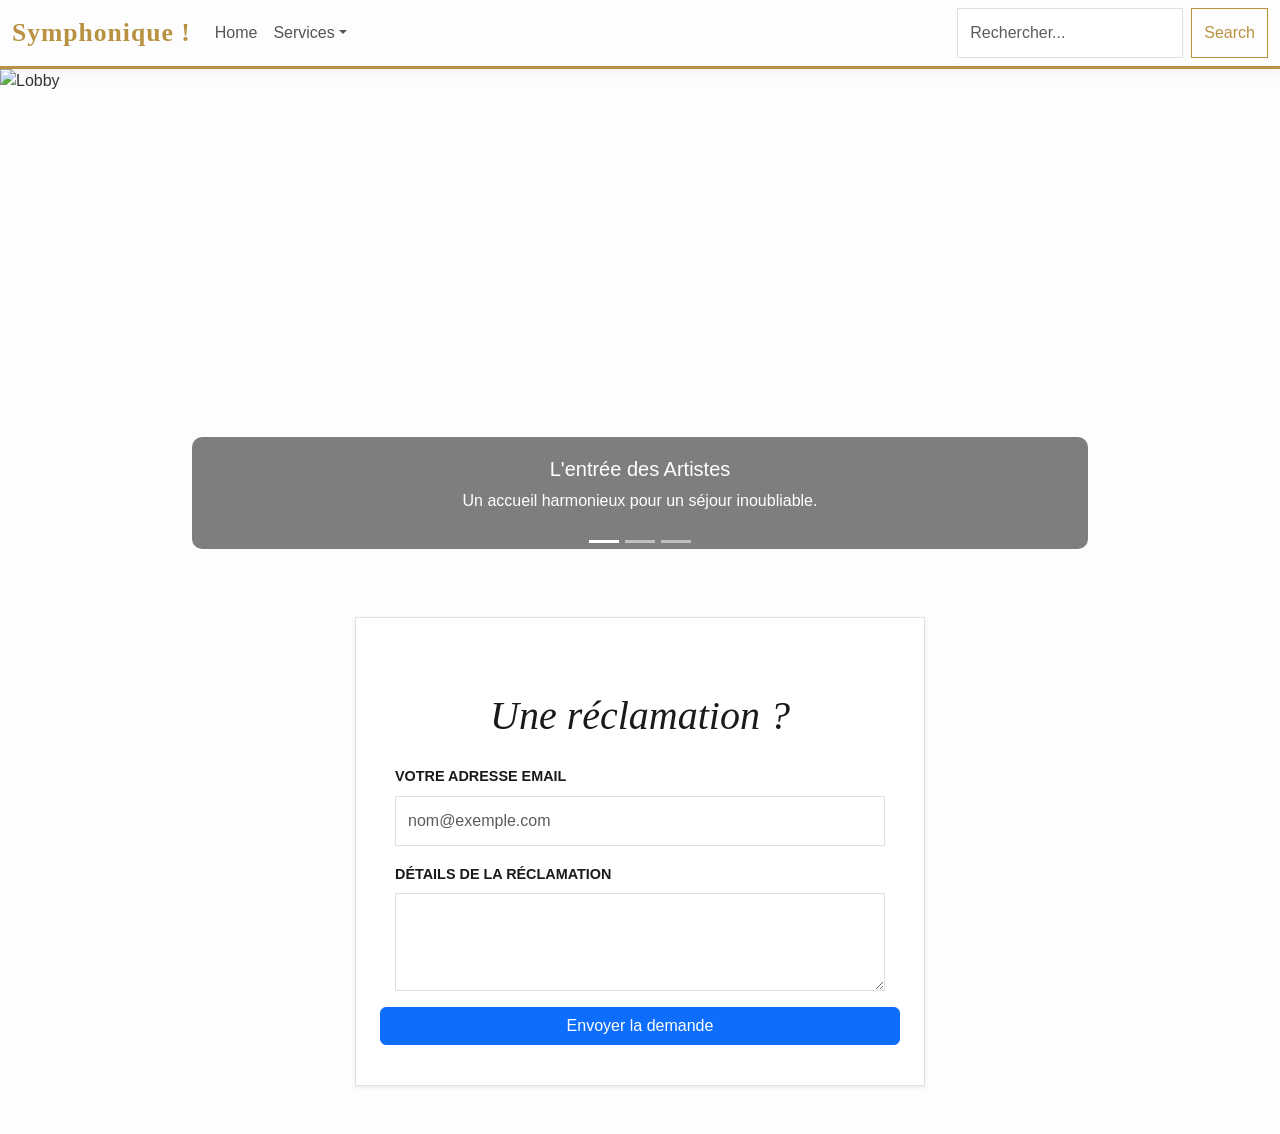
==== index.html @ 93e7ee75 "Gérer la connexion" ====
<!doctype html>
<html lang="fr">
<head>
    <meta charset="utf-8" />
    <meta name="viewport" content="width=device-width, initial-scale=1">
    <link href="https://cdn.jsdelivr.net/npm/bootstrap@5.3.0/dist/css/bootstrap.min.css" rel="stylesheet">
    <link rel="stylesheet" href="/css/index.css" />
    <title>Bienvenue à L'hôtel Symphonique</title>
</head>
<body>

<nav class="navbar navbar-expand-lg bg-body-tertiary">
    <div class="container-fluid">
        <a class="navbar-brand" href="#">Symphonique !</a>
        <button class="navbar-toggler" type="button" data-bs-toggle="collapse" data-bs-target="#navbarSupportedContent">
            <span class="navbar-toggler-icon"></span>
        </button>
        <div class="collapse navbar-collapse" id="navbarSupportedContent">
            <ul class="navbar-nav me-auto mb-2 mb-lg-0">
                <li class="nav-item"><a class="nav-link active" href="#">Home</a></li>
                <li class="nav-item dropdown">
                    <a class="nav-link dropdown-toggle" href="#" role="button" data-bs-toggle="dropdown">Services</a>
                    <ul class="dropdown-menu">
                        <li><a class="dropdown-item" href="Reservation.php">Réserver</a></li>
                        <li><a class="dropdown-item" href="Connexion.php">Se connecter</a></li>
                        <li><hr class="dropdown-divider"></li>
                        <li><a class="dropdown-item" href="#">En savoir plus</a></li>
                    </ul>
                </li>
            </ul>
            <form class="d-flex" role="search">
                <input class="form-control me-2" type="search" placeholder="Rechercher...">
                <button class="btn btn-outline-success" type="submit">Search</button>
            </form>
        </div>
    </div>
</nav>

<div id="carouselExampleCaptions" class="carousel slide" data-bs-ride="carousel">
    <div class="carousel-indicators">
        <button type="button" data-bs-target="#carouselExampleCaptions" data-bs-slide-to="0" class="active"></button>
        <button type="button" data-bs-target="#carouselExampleCaptions" data-bs-slide-to="1"></button>
        <button type="button" data-bs-target="#carouselExampleCaptions" data-bs-slide-to="2"></button>
    </div>
    <div class="carousel-inner">
        <div class="carousel-item active">
            <img src="https://images.unsplash.com/photo-1542314831-068cd1dbfeeb?q=80&w=2070&auto=format&fit=crop" class="d-block w-100" alt="Lobby" style="height: 500px; object-fit: cover;">
            <div class="carousel-caption d-none d-md-block" style="background: rgba(0,0,0,0.5); border-radius: 10px;">
                <h5>L'entrée des Artistes</h5>
                <p>Un accueil harmonieux pour un séjour inoubliable.</p>
            </div>
        </div>
        <div class="carousel-item">
            <img src="https://images.unsplash.com/photo-1571896349842-33c89424de2d?q=80&w=2080&auto=format&fit=crop" class="d-block w-100" alt="Chambre" style="height: 500px; object-fit: cover;">
            <div class="carousel-caption d-none d-md-block" style="background: rgba(0,0,0,0.5); border-radius: 10px;">
                <h5>Suites de Luxe</h5>
                <p>Le confort d'une partition parfaitement jouée.</p>
            </div>
        </div>
        <div class="carousel-item">
            <img src="Lit_piano.jpg" class="d-block w-100" alt="Piscine" style="height: 500px; object-fit: cover;">
            <div class="carousel-caption d-none d-md-block" style="background: rgba(0,0,0,0.5); border-radius: 10px;">
                <h5>Espace Détente</h5>
                <p>Plongez dans un océan de sérénité.</p>
            </div>
        </div>
    </div>
    <button class="carousel-control-prev" type="button" data-bs-target="#carouselExampleCaptions" data-bs-slide="prev">
        <span class="carousel-control-prev-icon"></span>
    </button>
    <button class="carousel-control-next" type="button" data-bs-target="#carouselExampleCaptions" data-bs-slide="next">
        <span class="carousel-control-next-icon"></span>
    </button>
</div>

<div class="container my-5">
    <div class="row justify-content-center">
        <div class="col-md-6 border p-4 shadow-sm bg-white">
            <h1 class="text-center mb-4">Une réclamation ?</h1>
            <form id="complaintForm">
                <div class="mb-3">
                    <label for="emailInput" class="form-label">Votre adresse email</label>
                    <input type="email" class="form-control" id="emailInput" placeholder="nom@exemple.com">
                </div>
                <div class="mb-3">
                    <label for="textInput" class="form-label">Détails de la réclamation</label>
                    <textarea class="form-control" id="textInput" rows="3"></textarea>
                </div>
                <button type="submit" class="btn btn-primary w-100">Envoyer la demande</button>
            </form>
            <div id="feedback" class="mt-3"></div>
        </div>
    </div>
</div>

<script src="https://cdn.jsdelivr.net/npm/bootstrap@5.3.0/dist/js/bootstrap.bundle.min.js"></script>
---- css/index.css ----
/* --- Variables de couleurs (Thème Or & Anthracite) --- */
:root {
	--gold: #b89241;
	--dark-bg: #1a1a1a;
	--light-bg: #fdfdfd;
	--text-main: #333333;
	--border-color: #e0e0e0;
}

body {
	/* Utilise les polices déjà présentes sur l'ordinateur de l'utilisateur */
	font-family: 'Segoe UI', Roboto, Helvetica, Arial, sans-serif;
	background-color: var(--light-bg);
	color: var(--text-main);
	margin: 0;
	padding: 0;
}

/* --- Navigation --- */
.navbar {
	background-color: var(--white) !important;
	border-bottom: 3px solid var(--gold);
	box-shadow: 0 4px 12px rgba(0,0,0,0.05);
}

.navbar-brand {
	/* Police Serif pour un côté institutionnel/Hôtel de luxe */
	font-family: 'Times New Roman', Times, serif;
	font-weight: bold;
	font-size: 1.6rem;
	color: var(--gold) !important;
	letter-spacing: 1px;
}

.nav-link {
	color: #555 !important;
	transition: 0.3s;
}

.nav-link:hover {
	color: var(--gold) !important;
}

/* --- Titre Principal --- */
h1 {
	font-family: 'Georgia', serif;
	color: var(--dark-bg);
	text-align: center;
	margin-top: 50px;
	margin-bottom: 30px;
	font-style: italic;
}

/* --- Container du Formulaire --- */
/* Pour que ce soit beau, on centre le formulaire avec une largeur max */
.mb-3 {
	max-width: 600px;
	margin-left: auto;
	margin-right: auto;
	padding: 0 15px;
}

.form-label {
	font-weight: bold;
	color: var(--dark-bg);
	font-size: 0.9rem;
	text-transform: uppercase;
}

.form-control {
	border: 1px solid var(--border-color);
	border-radius: 0px; /* Le "flat design" sans arrondis fait plus pro/luxe */
	padding: 12px;
	background-color: #fff;
}

.form-control:focus {
	border-color: var(--gold);
	box-shadow: 0 0 5px rgba(184, 146, 65, 0.3);
}

/* --- Le Bouton de recherche --- */
.btn-outline-success {
	color: var(--gold) !important;
	border-color: var(--gold) !important;
	border-radius: 0px;
	transition: all 0.4s;
}

.btn-outline-success:hover {
	background-color: var(--gold) !important;
	color: #fff !important;
}
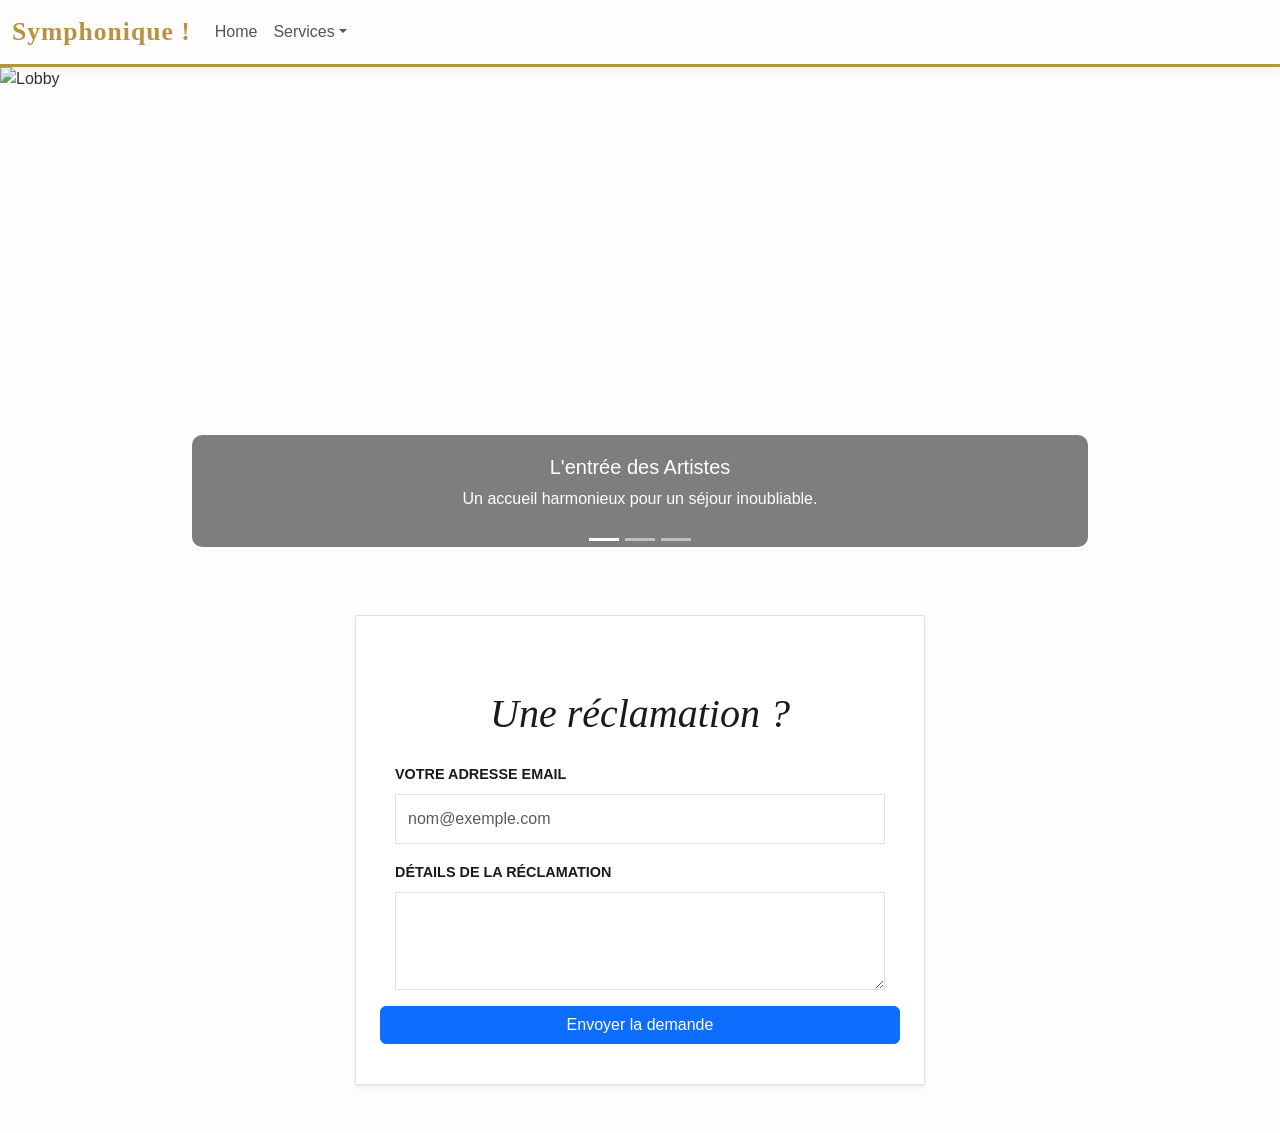
==== commit e60a6c38: "enregistrer demande chambre" ====
--- a/index.html
+++ b/index.html
@@ -22,16 +22,14 @@
                     <a class="nav-link dropdown-toggle" href="#" role="button" data-bs-toggle="dropdown">Services</a>
                     <ul class="dropdown-menu">
                         <li><a class="dropdown-item" href="Reservation.php">Réserver</a></li>
+                        <li><a class="dropdown-item" href="Chambre.php">Loger (Chambre)</a></li>
                         <li><a class="dropdown-item" href="Connexion.php">Se connecter</a></li>
+                        <li><a class="dropdown-item" href="Administrer.php">administrer</a></li>
                         <li><hr class="dropdown-divider"></li>
                         <li><a class="dropdown-item" href="#">En savoir plus</a></li>
                     </ul>
                 </li>
             </ul>
-            <form class="d-flex" role="search">
-                <input class="form-control me-2" type="search" placeholder="Rechercher...">
-                <button class="btn btn-outline-success" type="submit">Search</button>
-            </form>
         </div>
     </div>
 </nav>
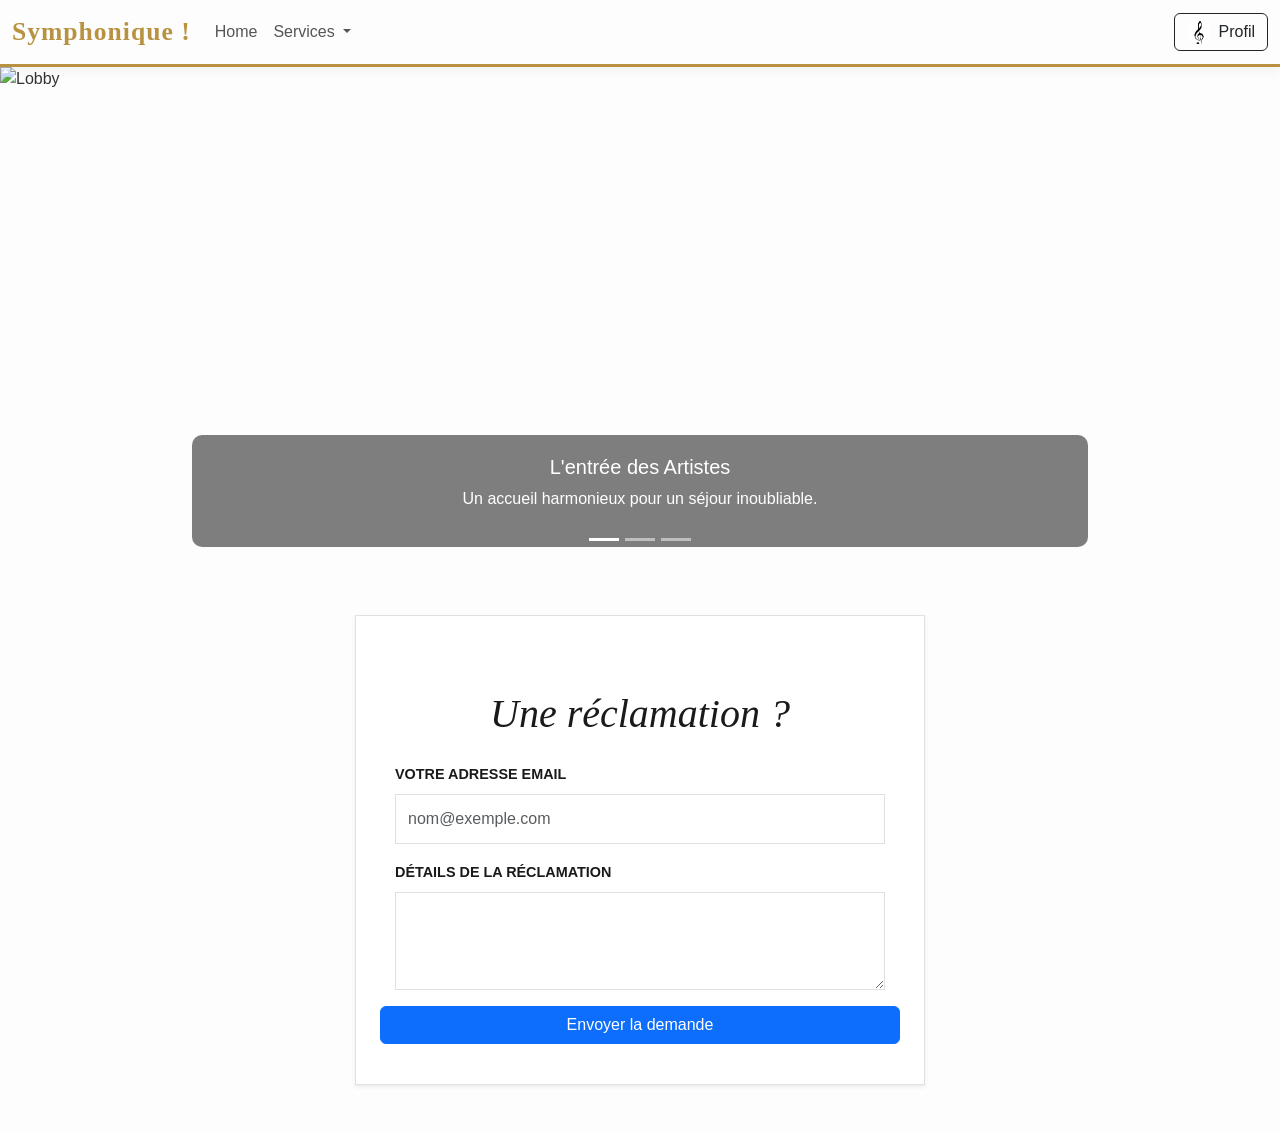
==== commit f8bf6166: "Connexion ne veut pas se rediriger sur Tableaudebord.html lorsqu'on se connecte en tant qu'admin" ====
--- a/index.html
+++ b/index.html
@@ -15,21 +15,36 @@
         <button class="navbar-toggler" type="button" data-bs-toggle="collapse" data-bs-target="#navbarSupportedContent">
             <span class="navbar-toggler-icon"></span>
         </button>
+
         <div class="collapse navbar-collapse" id="navbarSupportedContent">
             <ul class="navbar-nav me-auto mb-2 mb-lg-0">
-                <li class="nav-item"><a class="nav-link active" href="#">Home</a></li>
+                <li class="nav-item">
+                    <a class="nav-link active" href="#">Home</a>
+                </li>
                 <li class="nav-item dropdown">
-                    <a class="nav-link dropdown-toggle" href="#" role="button" data-bs-toggle="dropdown">Services</a>
+                    <a class="nav-link dropdown-toggle" href="#" role="button" data-bs-toggle="dropdown">
+                        Services
+                    </a>
                     <ul class="dropdown-menu">
                         <li><a class="dropdown-item" href="Reservation.php">Réserver</a></li>
                         <li><a class="dropdown-item" href="Chambre.php">Loger (Chambre)</a></li>
                         <li><a class="dropdown-item" href="Connexion.php">Se connecter</a></li>
-                        <li><a class="dropdown-item" href="Administrer.php">administrer</a></li>
+                        <li><a class="dropdown-item" href="Administrer.php">Administrer</a></li>
                         <li><hr class="dropdown-divider"></li>
-                        <li><a class="dropdown-item" href="#">En savoir plus</a></li>
                     </ul>
                 </li>
             </ul>
+
+            <div class="d-flex align-items-center">
+                <a href="Connexion.php" class="btn btn-outline-dark d-flex align-items-center">
+                    <img src="Sol.png"
+                         alt="Profil"
+                         width="24"
+                         height="24"
+                         class="me-2 rounded-circle">
+                    Profil
+                </a>
+            </div>
         </div>
     </div>
 </nav>
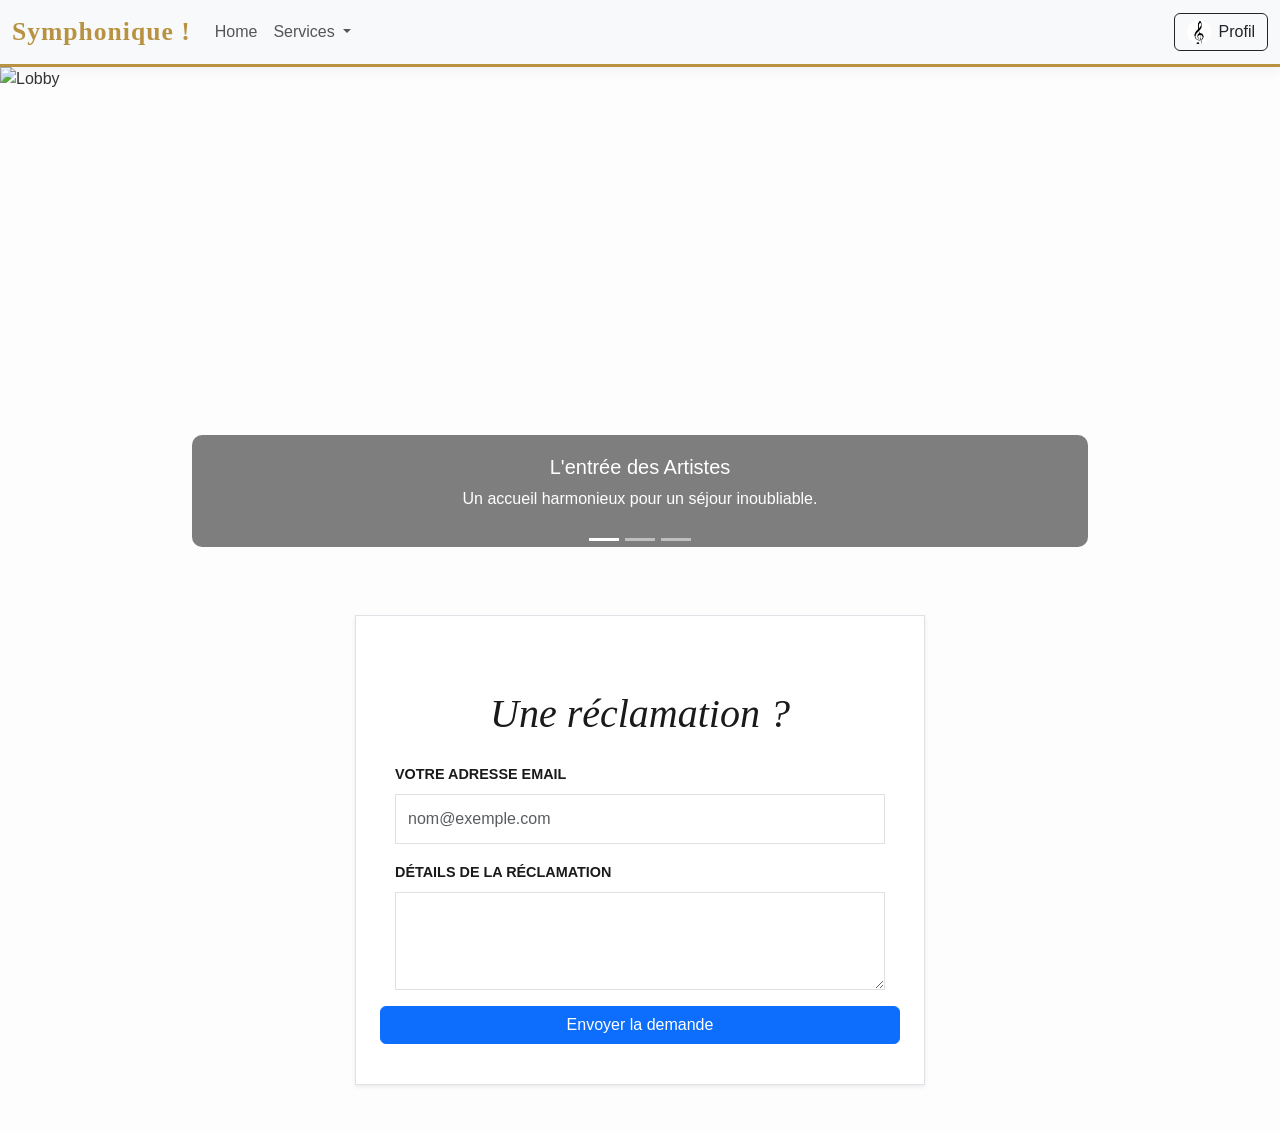
==== commit d0cae006: "..L" ====
--- a/index.html
+++ b/index.html
@@ -29,7 +29,7 @@
                         <li><a class="dropdown-item" href="Reservation.php">Réserver</a></li>
                         <li><a class="dropdown-item" href="Chambre.php">Loger (Chambre)</a></li>
                         <li><a class="dropdown-item" href="Connexion.php">Se connecter</a></li>
-                        <li><a class="dropdown-item" href="Administrer.php">Administrer</a></li>
+                        <li><a class="dropdown-item" href="Connexion.php">Administrer</a></li>
                         <li><hr class="dropdown-divider"></li>
                     </ul>
                 </li>
--- a/css/index.css
+++ b/css/index.css
@@ -8,7 +8,6 @@
 }
 
 body {
-	/* Utilise les polices déjà présentes sur l'ordinateur de l'utilisateur */
 	font-family: 'Segoe UI', Roboto, Helvetica, Arial, sans-serif;
 	background-color: var(--light-bg);
 	color: var(--text-main);
@@ -18,7 +17,6 @@
 
 /* --- Navigation --- */
 .navbar {
-	background-color: var(--white) !important;
 	border-bottom: 3px solid var(--gold);
 	box-shadow: 0 4px 12px rgba(0,0,0,0.05);
 }
@@ -69,7 +67,7 @@
 
 .form-control {
 	border: 1px solid var(--border-color);
-	border-radius: 0px; /* Le "flat design" sans arrondis fait plus pro/luxe */
+	border-radius: 0px;
 	padding: 12px;
 	background-color: #fff;
 }
@@ -79,13 +77,7 @@
 	box-shadow: 0 0 5px rgba(184, 146, 65, 0.3);
 }
 
-/* --- Le Bouton de recherche --- */
-.btn-outline-success {
-	color: var(--gold) !important;
-	border-color: var(--gold) !important;
-	border-radius: 0px;
-	transition: all 0.4s;
-}
+
 
 .btn-outline-success:hover {
 	background-color: var(--gold) !important;
